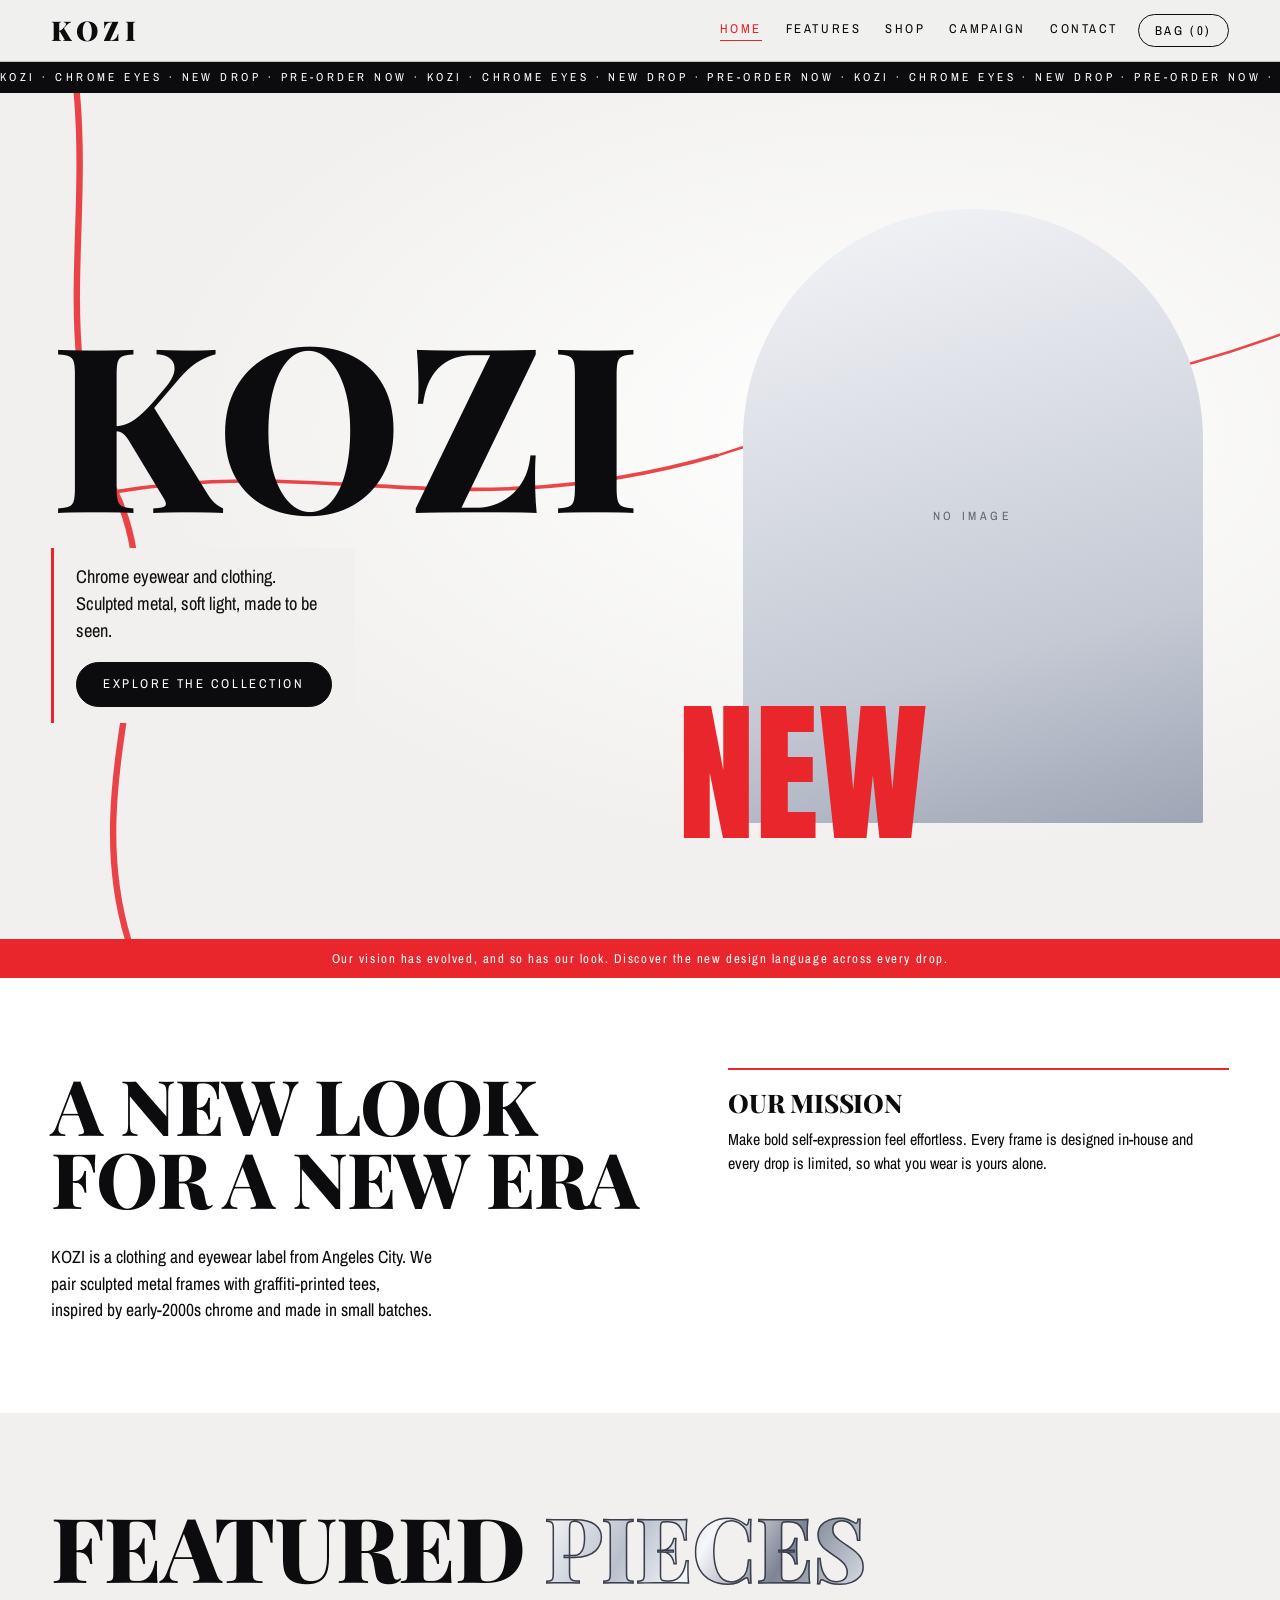
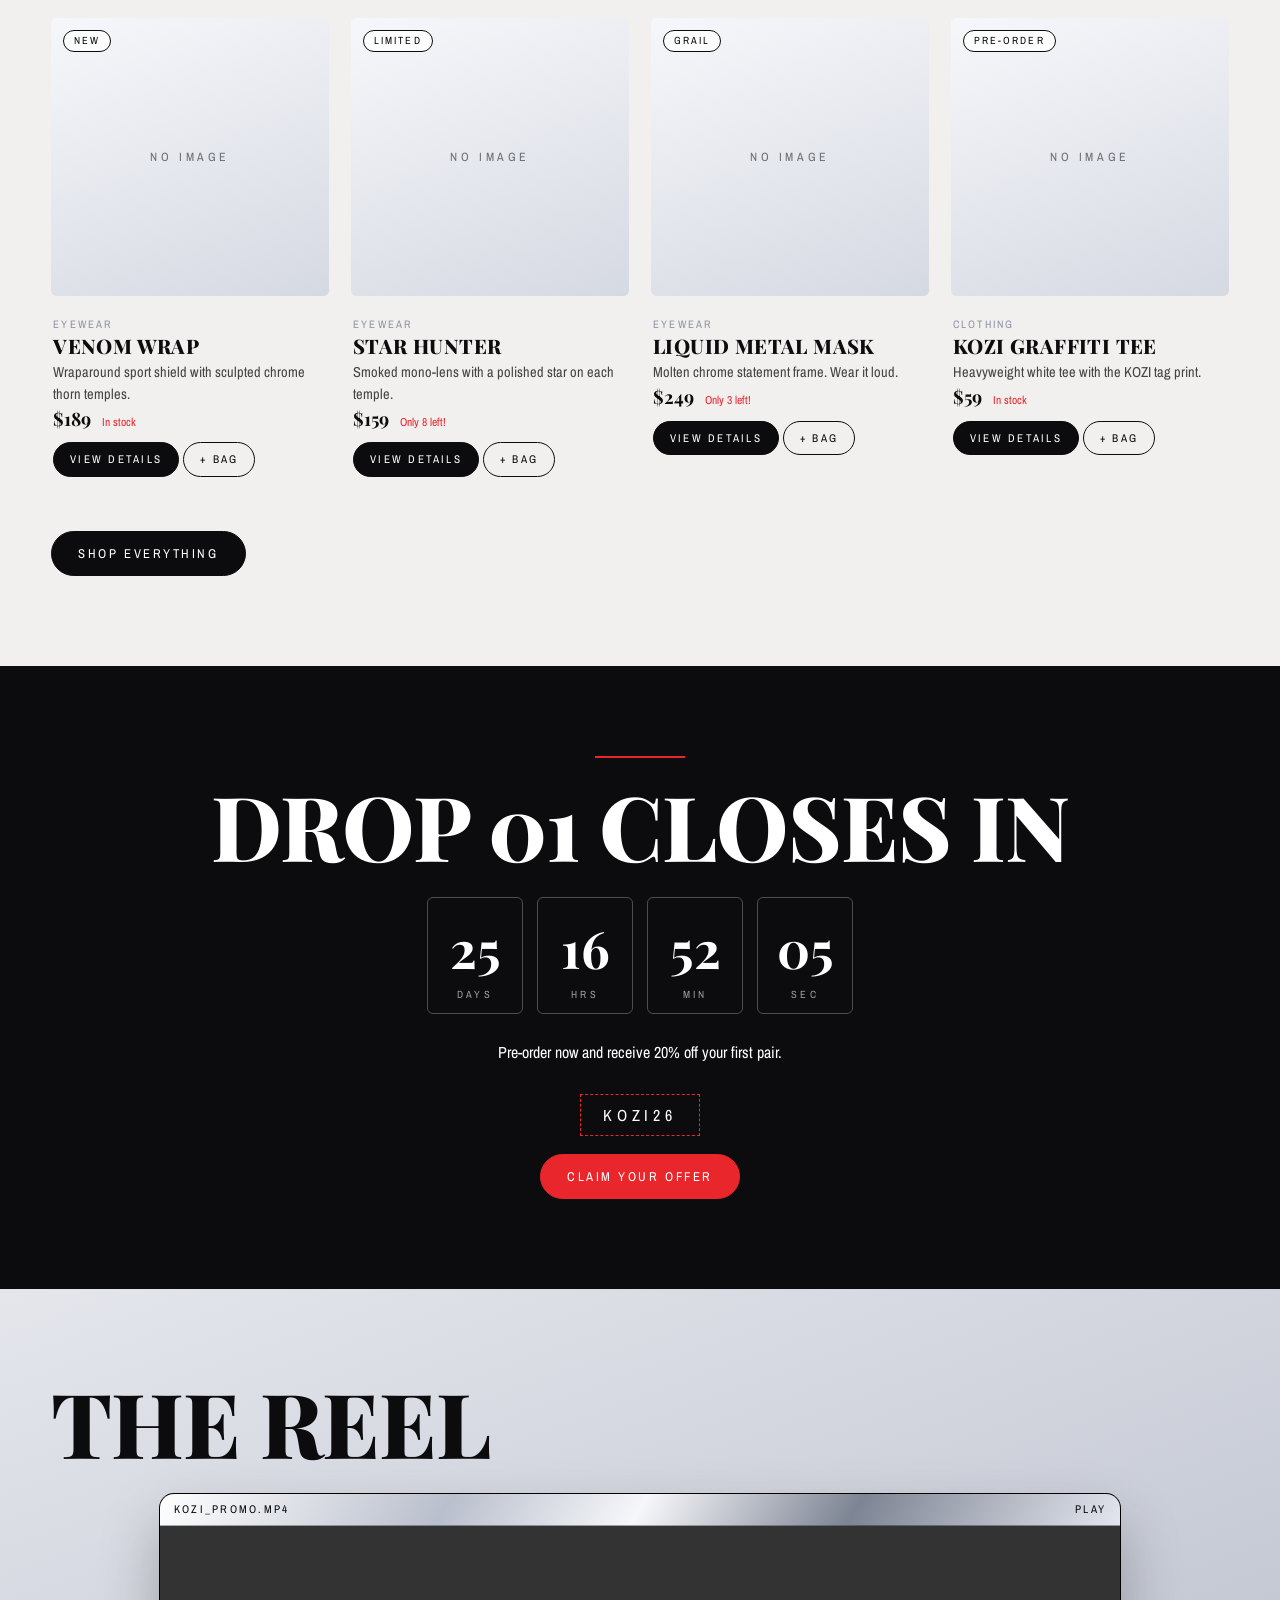
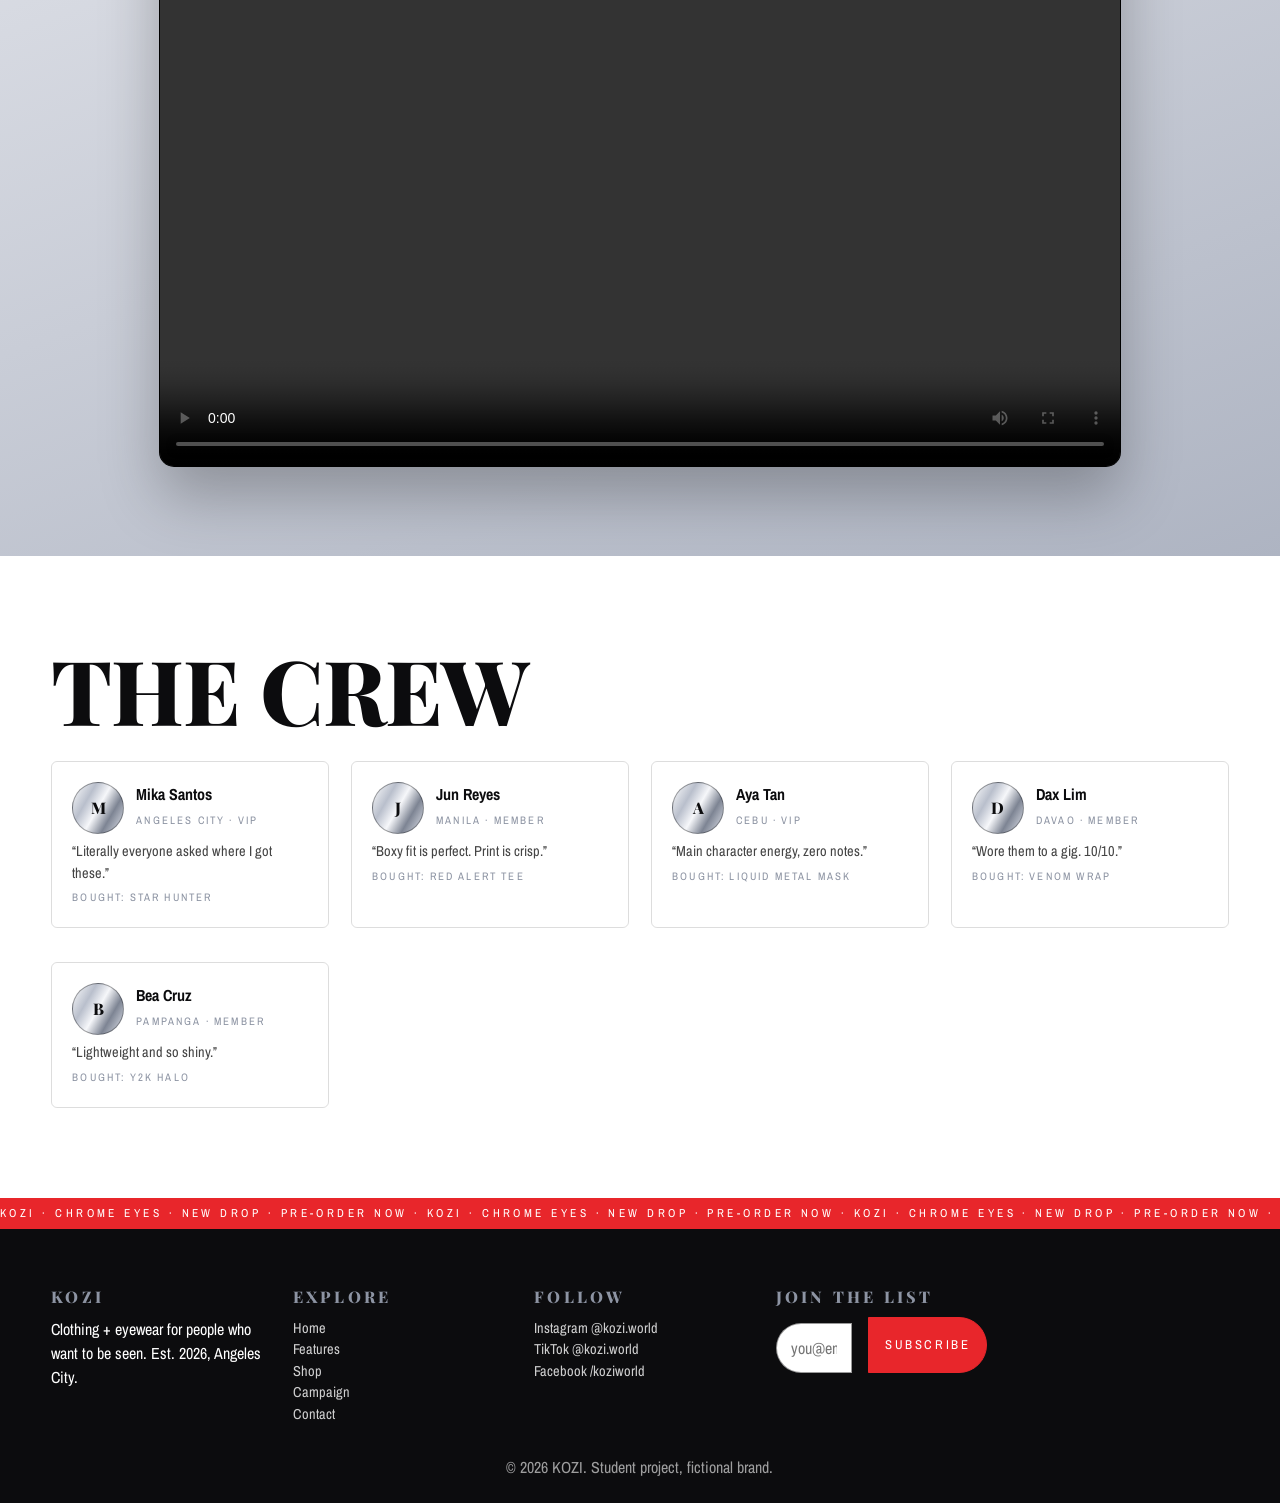
==== index.html @ 84929a73 "first commit" ====
<!DOCTYPE html><html lang="en"><head><meta charset="utf-8"><meta name="viewport" content="width=device-width,initial-scale=1"><title>KOZI — Clothing + Eyewear</title><link rel="preconnect" href="https://fonts.googleapis.com"><link href="https://fonts.googleapis.com/css2?family=Anton&family=Playfair+Display:wght@700;800;900&family=Archivo+Narrow:wght@400;600&display=swap" rel="stylesheet"><link rel="stylesheet" href="css/style.css"><script src="data/data.js"></script><script src="js/app.js"></script></head><body data-page="index.html"><section class="hero"><svg class="veins" viewBox="0 0 1000 700" preserveAspectRatio="none"><path d="M60 0C70 120 40 220 90 330S60 560 100 700" stroke-width="5"/><path d="M90 330C260 300 360 360 560 300" stroke-width="3"/><path d="M560 300C700 250 820 270 1000 200" stroke-width="2"/></svg>
<div class="hl"><h1 class="wordmark">KOZI</h1><div class="copy"><p>Chrome eyewear and clothing. Sculpted metal, soft light, made to be seen.</p><a class="btn" href="products.html">Explore the collection</a></div></div>
<div class="hr"><figure data-photo="assets/hero.jpg"></figure><div class="newword cond">New</div></div></section>
<div class="redband">Our vision has evolved, and so has our look. Discover the new design language across every drop.</div>
<section class="about"><div class="rv"><h2>A new look for a new era</h2><p style="max-width:48ch;font-size:1.1rem">KOZI is a clothing and eyewear label from Angeles City. We pair sculpted metal frames with graffiti-printed tees, inspired by early-2000s chrome and made in small batches.</p></div><div class="box rv"><h3 style="font-size:1.6rem;margin-bottom:12px">Our mission</h3><p>Make bold self-expression feel effortless. Every frame is designed in-house and every drop is limited, so what you wear is yours alone.</p></div></section>
<section><h2 class="rv">Featured <span class="chrome">pieces</span></h2><div class="grid" id="featured"></div><p style="margin-top:40px"><a class="btn" href="products.html">Shop everything</a></p></section>
<section class="promo"><h2 class="rv">Drop 01 closes in</h2><div class="cd" id="cd"></div><p>Pre-order now and receive 20% off your first pair.</p><br><span class="code" id="code" title="Click to copy">KOZI26</span><br><a class="btn" href="products.html">Claim your offer</a></section>
<section class="video"><h2 class="rv">The reel</h2><div class="vf"><div class="vbar"><span>KOZI_PROMO.MP4</span><span>PLAY</span></div><video controls preload="metadata"><source src="assets/promo.mp4" type="video/mp4">Add your promo video as assets/promo.mp4 or swap this tag for a YouTube iframe.</video></div></section>
<section class="crew"><h2 class="rv">The crew</h2><div class="grid" id="crew"></div></section></body></html>
---- css/style.css ----
:root{--red:#e8262b;--ink:#0c0c0e;--paper:#f1f0ee;--grey:#dcdee3;--steel:#8d94a3;--chrome:linear-gradient(120deg,#fff,#b9bfcc 30%,#f6f7fa 50%,#7d8493 72%,#e3e6ee)}
*{box-sizing:border-box;margin:0;padding:0}html{scroll-behavior:smooth}
body{font-family:'Archivo Narrow','Helvetica Neue',Arial,sans-serif;background:var(--paper);color:var(--ink);overflow-x:hidden;font-size:16px;line-height:1.5}
h1,h2,h3,.serif{font-family:'Playfair Display',Georgia,serif;font-weight:800;line-height:.95;letter-spacing:-.01em;text-transform:uppercase}
.cond{font-family:'Anton',Impact,sans-serif;text-transform:uppercase;font-weight:400;line-height:.88}
a{color:inherit}svg{max-width:100%}
.ticker{background:var(--ink);color:#fff;overflow:hidden;white-space:nowrap;font-size:.72rem;letter-spacing:.3em;padding:7px 0;text-transform:uppercase}
.ticker.alt{background:var(--red)}.ticker div{display:inline-block;animation:mq 60s linear infinite}
@keyframes mq{to{transform:translateX(-50%)}}
header{position:sticky;top:0;z-index:50;background:#f1f0eeee;backdrop-filter:blur(10px);border-bottom:1px solid #0003;display:flex;align-items:center;gap:20px;padding:10px 4vw;flex-wrap:wrap}
.logo{font-family:'Playfair Display',serif;font-weight:900;font-size:1.7rem;letter-spacing:.18em;text-decoration:none}
nav{display:flex;gap:24px;margin-left:auto;flex-wrap:wrap}nav a{text-decoration:none;font-size:.8rem;letter-spacing:.2em;text-transform:uppercase;padding-bottom:2px;border-bottom:1px solid transparent}
nav a:hover,nav a.on{border-color:var(--red);color:var(--red)}
#cartBtn{font:inherit;font-size:.8rem;letter-spacing:.2em;border:1px solid var(--ink);background:none;border-radius:99px;padding:6px 16px;cursor:pointer}#cartBtn:hover{background:var(--ink);color:#fff}
.btn{display:inline-block;font:inherit;font-size:.8rem;letter-spacing:.2em;text-transform:uppercase;text-decoration:none;border:1px solid var(--ink);background:var(--ink);color:#fff;padding:12px 26px;border-radius:99px;cursor:pointer;transition:.25s}
.btn:hover{background:var(--red);border-color:var(--red)}.btn.alt{background:transparent;color:var(--ink)}.btn.alt:hover{background:var(--ink);color:#fff}
section{padding:90px 4vw;position:relative}
h2{font-size:clamp(2.4rem,7vw,6rem);margin-bottom:30px}
.chrome{background:var(--chrome);-webkit-background-clip:text;background-clip:text;color:transparent;-webkit-text-stroke:1.5px #3a3f4b}
.hero{min-height:94vh;overflow:hidden;background:radial-gradient(ellipse at 70% 40%,#fff,transparent 60%),var(--paper)}
.veins{position:absolute;inset:0;width:100%;height:100%;opacity:.85;pointer-events:none}.veins path{fill:none;stroke:var(--red);stroke-linecap:round;stroke-dasharray:1600;stroke-dashoffset:1600;animation:dr 3.5s .3s forwards ease-out}@keyframes dr{to{stroke-dashoffset:0}}
.wordmark{font-size:clamp(7rem,26vw,24rem);letter-spacing:.02em;position:relative;z-index:2;margin-left:-.5vw}
.hero .photo{position:absolute;right:6vw;top:70px;width:min(34vw,460px);z-index:1}
.hero .photo.sm{left:5vw;right:auto;top:auto;bottom:90px;width:min(18vw,230px);z-index:3;aspect-ratio:1;border-radius:6px}
.newword{position:absolute;right:3vw;bottom:14vh;font-size:clamp(5rem,16vw,15rem);color:var(--red);z-index:3;mix-blend-mode:multiply}
.hero .copy{position:relative;z-index:3;max-width:34ch;margin-top:-4vw}.hero .copy p{margin-bottom:22px;font-size:1.05rem}
.redband{background:var(--red);color:#fff;padding:10px 4vw;font-size:.8rem;letter-spacing:.12em;text-align:center}
figure.photo{position:relative;aspect-ratio:3/4;background:linear-gradient(165deg,#f4f5f8,#c4c9d4 70%,#9ea5b4);border-radius:999px 999px 8px 8px;overflow:hidden;display:grid;place-items:center}
figure.photo img{position:absolute;inset:0;width:100%;height:100%;object-fit:cover;z-index:2}
.ph-art{width:78%;filter:drop-shadow(0 18px 14px #0004);animation:fl 7s ease-in-out infinite}.photo.sm .ph-art{width:90%}
figure.photo figcaption{position:absolute;bottom:14px;font-size:.62rem;letter-spacing:.14em;color:#0007;text-transform:uppercase;text-align:center;padding:0 12px}
@keyframes fl{50%{transform:translateY(-10px) rotate(-2deg)}}
.about{display:grid;grid-template-columns:1.2fr 1fr;gap:6vw;background:#fff;align-items:start}.about h2{font-size:clamp(2.4rem,6vw,5rem)}.about .box{border-top:2px solid var(--red);padding-top:20px}
.grid{display:grid;grid-template-columns:repeat(auto-fill,minmax(260px,1fr));gap:34px 22px}
.card{position:relative;background:transparent;transition:.35s}
.card .art{background:linear-gradient(160deg,#f6f7fa,#d5d9e2);aspect-ratio:1;display:grid;place-items:center;padding:12%;border-radius:6px;position:relative;overflow:hidden;transition:.35s}
.card:hover .art{background:linear-gradient(160deg,#fff,#c3c8d4)}.card .art svg{transition:.5s}.card:hover .art svg{transform:scale(1.08) rotate(-3deg)}
.card .body{padding:14px 2px}.card h3{font-size:1.25rem;margin:2px 0 6px;letter-spacing:.02em}.card p{font-size:.9rem;color:#444}.card small{letter-spacing:.2em;text-transform:uppercase;font-size:.68rem;color:var(--steel)}
.tagc{position:absolute;top:12px;left:12px;font-size:.65rem;letter-spacing:.2em;border:1px solid var(--ink);border-radius:99px;padding:2px 10px;background:#fffd;z-index:2}
.price{font-family:'Playfair Display',serif;font-weight:700;font-size:1.15rem;color:var(--ink)}.stock{font-size:.72rem;color:var(--red);margin-left:8px}
.card .btn{padding:8px 16px;margin-top:10px;font-size:.7rem}
.promo{background:var(--ink);color:#fff;text-align:center;overflow:hidden}.promo h2{color:#fff}.promo h2:before{content:"";display:block;height:2px;width:90px;background:var(--red);margin:0 auto 24px}
.cd{display:flex;gap:14px;justify-content:center;margin:26px 0;flex-wrap:wrap}.cd div{font-family:'Playfair Display',serif;font-size:3.2rem;font-weight:700;min-width:96px;border:1px solid #fff4;padding:12px;border-radius:6px}.cd small{display:block;font:.65rem 'Archivo Narrow';letter-spacing:.3em;text-transform:uppercase;color:#fff9}
.code{display:inline-block;border:1px dashed var(--red);color:#fff;padding:8px 22px;letter-spacing:.3em;cursor:pointer;margin:6px 0 18px}.promo .btn{background:var(--red);border-color:var(--red)}.promo .btn:hover{background:#fff;color:#000}
.video{background:linear-gradient(160deg,#e4e6ec,#aeb4c2)}.vf{border-radius:14px;overflow:hidden;background:#000;max-width:960px;margin:auto;box-shadow:0 30px 60px #0004,0 0 0 1px #000}.vf video,.vf iframe{width:100%;aspect-ratio:16/9;display:block;border:0}
.vbar{background:var(--chrome);font-size:.7rem;letter-spacing:.2em;padding:7px 14px;display:flex;justify-content:space-between;border-bottom:1px solid #0005}
.crew{background:#fff}.crew .card{padding:20px;border:1px solid #0002;border-radius:6px}.crew .card:hover{border-color:var(--red)}.av{width:52px;height:52px;border-radius:50%;background:var(--chrome);border:1px solid #0005;display:grid;place-items:center;font-family:'Playfair Display',serif;font-weight:800;float:left;margin-right:12px}
.feat{display:grid;grid-template-columns:repeat(auto-fit,minmax(250px,1fr));gap:2px;background:#0002;border:1px solid #0002}.feat .card{background:var(--paper);padding:30px 24px}.feat .card:hover{background:#fff}.ic{display:grid;place-items:center;width:54px;height:54px;border-radius:50%;background:var(--chrome);border:1px solid #0005;font-size:1.3rem;margin-bottom:22px}
.bar{height:6px;background:#fff3;margin:8px 0 22px;border-radius:99px;overflow:hidden}.bar i{display:block;height:100%;width:0;background:var(--red);transition:width 1.8s}
.tools{display:flex;gap:10px;flex-wrap:wrap;margin-bottom:26px}input,textarea,select{font:inherit;border:1px solid #0006;padding:12px 14px;background:#fff;border-radius:6px;width:100%}.tools input{flex:1;min-width:200px;width:auto}.tools select{width:auto}input:focus,textarea:focus,select:focus{outline:2px solid var(--red);outline-offset:1px}
.chip{border:1px solid var(--ink);background:none;font:inherit;font-size:.75rem;letter-spacing:.2em;text-transform:uppercase;padding:7px 18px;border-radius:99px;cursor:pointer}.chip.on,.chip:hover{background:var(--ink);color:#fff}
form{display:grid;gap:16px}form label{font-size:.75rem;letter-spacing:.2em;text-transform:uppercase}form input,form textarea{margin-top:6px}form .err{color:var(--red);font-size:.8rem;min-height:1em;display:block;text-transform:none;letter-spacing:0}.two{display:grid;grid-template-columns:1fr 1fr;gap:5vw}
table{width:100%;border-collapse:collapse;font-size:.85rem;margin-top:10px}td,th{border-bottom:1px solid #0003;padding:8px 4px;text-align:left}th{font-size:.65rem;letter-spacing:.2em;text-transform:uppercase;color:var(--steel)}
.modal,.drawer{position:fixed;inset:0;background:#000a;z-index:100;display:none;place-items:center;padding:16px}.modal.open{display:grid}
.mbox{background:var(--paper);max-width:780px;width:100%;display:grid;grid-template-columns:1fr 1fr;max-height:90vh;overflow:auto;border-radius:8px;animation:pop .3s}@keyframes pop{from{transform:translateY(24px);opacity:0}}
.mbox h2{font-size:2.4rem}.drawer{place-items:stretch end}.drawer.open{display:grid}.dbox{background:var(--paper);width:min(400px,100%);padding:22px;overflow:auto}.dbox h2{font-size:2.4rem}
.x{float:right;font:inherit;background:none;border:1px solid var(--ink);border-radius:50%;width:32px;height:32px;cursor:pointer}
.toast{position:fixed;bottom:24px;left:50%;transform:translateX(-50%);background:var(--ink);color:#fff;padding:12px 26px;border-radius:99px;z-index:200;font-size:.8rem;letter-spacing:.15em;display:none}
.ig{display:grid;grid-template-columns:repeat(3,1fr);gap:6px;max-width:520px}.ig>div{aspect-ratio:1;display:grid;place-items:center;text-align:center;font-family:'Playfair Display',serif;font-weight:800;text-transform:uppercase;padding:10px;font-size:1.1rem}
.mail{max-width:620px;margin:auto;background:#fff;box-shadow:0 24px 50px #0003}.mail .h{background:var(--ink);color:#fff;padding:16px;text-align:center;font-size:.75rem;letter-spacing:.15em}.mail .b{padding:30px;text-align:center}.mail .s{background:#eee;padding:10px 16px;font-size:.8rem}
footer{background:var(--ink);color:#fff;padding:60px 4vw 24px;display:grid;grid-template-columns:repeat(auto-fit,minmax(200px,1fr));gap:30px}footer h3{font-size:1rem;letter-spacing:.2em;margin-bottom:12px;color:var(--steel)}footer a{display:block;text-decoration:none;opacity:.8;font-size:.9rem}footer a:hover{color:var(--red)}footer form{display:flex}footer form input{border-radius:99px 0 0 99px}footer form .btn{border-radius:0 99px 99px 0;background:var(--red);border-color:var(--red);padding:8px 16px}
.rv{opacity:0;transform:translateY(30px);transition:opacity .9s,transform .9s}.rv.in{opacity:1;transform:none}
@media(max-width:800px){.about,.two,.mbox{grid-template-columns:1fr}.hero .photo{position:relative;right:auto;top:auto;width:70%;margin:10px auto}.hero .photo.sm{display:none}.newword{position:relative;right:auto;bottom:auto}.wordmark{margin-top:20px}}
@media(prefers-reduced-motion:reduce){*{animation:none!important;transition:none!important}.rv{opacity:1;transform:none}.veins path{stroke-dashoffset:0}}
.card .art.has-img{padding:0}.card .art img{width:100%;height:100%;object-fit:cover;display:block;transition:.5s}.card:hover .art img{transform:scale(1.05)}

.noimg{position:absolute;inset:0;display:grid;place-items:center;background:linear-gradient(160deg,#f6f7fa,#d5d9e2);color:#0008;font-size:.75rem;letter-spacing:.3em;text-transform:uppercase}.noimg img{position:absolute;inset:0;width:100%;height:100%;object-fit:cover}
.mbox .art{position:relative;aspect-ratio:1}
figure.photo>span{font-size:.75rem;letter-spacing:.3em;text-transform:uppercase;color:#0008}figure.photo img{object-fit:cover}
.hero{display:grid;grid-template-columns:1.2fr 1fr;gap:4vw;align-items:center}
.hero .photo{position:relative;right:auto;top:auto;width:100%}
.hl{position:relative;z-index:3}.wordmark{font-size:clamp(6rem,18vw,17rem);margin-left:0}
.hero .copy{position:relative;margin:20px 0 0;max-width:38ch;background:var(--paper);border-left:3px solid var(--red);padding:16px 22px;font-size:1.15rem;color:#111;line-height:1.45}.hero .copy p{margin:0 0 18px;font-size:inherit}
.hr{position:relative;z-index:2;width:100%;max-width:460px;justify-self:center}
.newword{position:absolute;left:-14%;bottom:-3%;right:auto;font-size:clamp(4.5rem,12vw,11rem);mix-blend-mode:normal;z-index:4}
@media(max-width:800px){.hero{grid-template-columns:1fr}.newword{left:auto;right:0}}
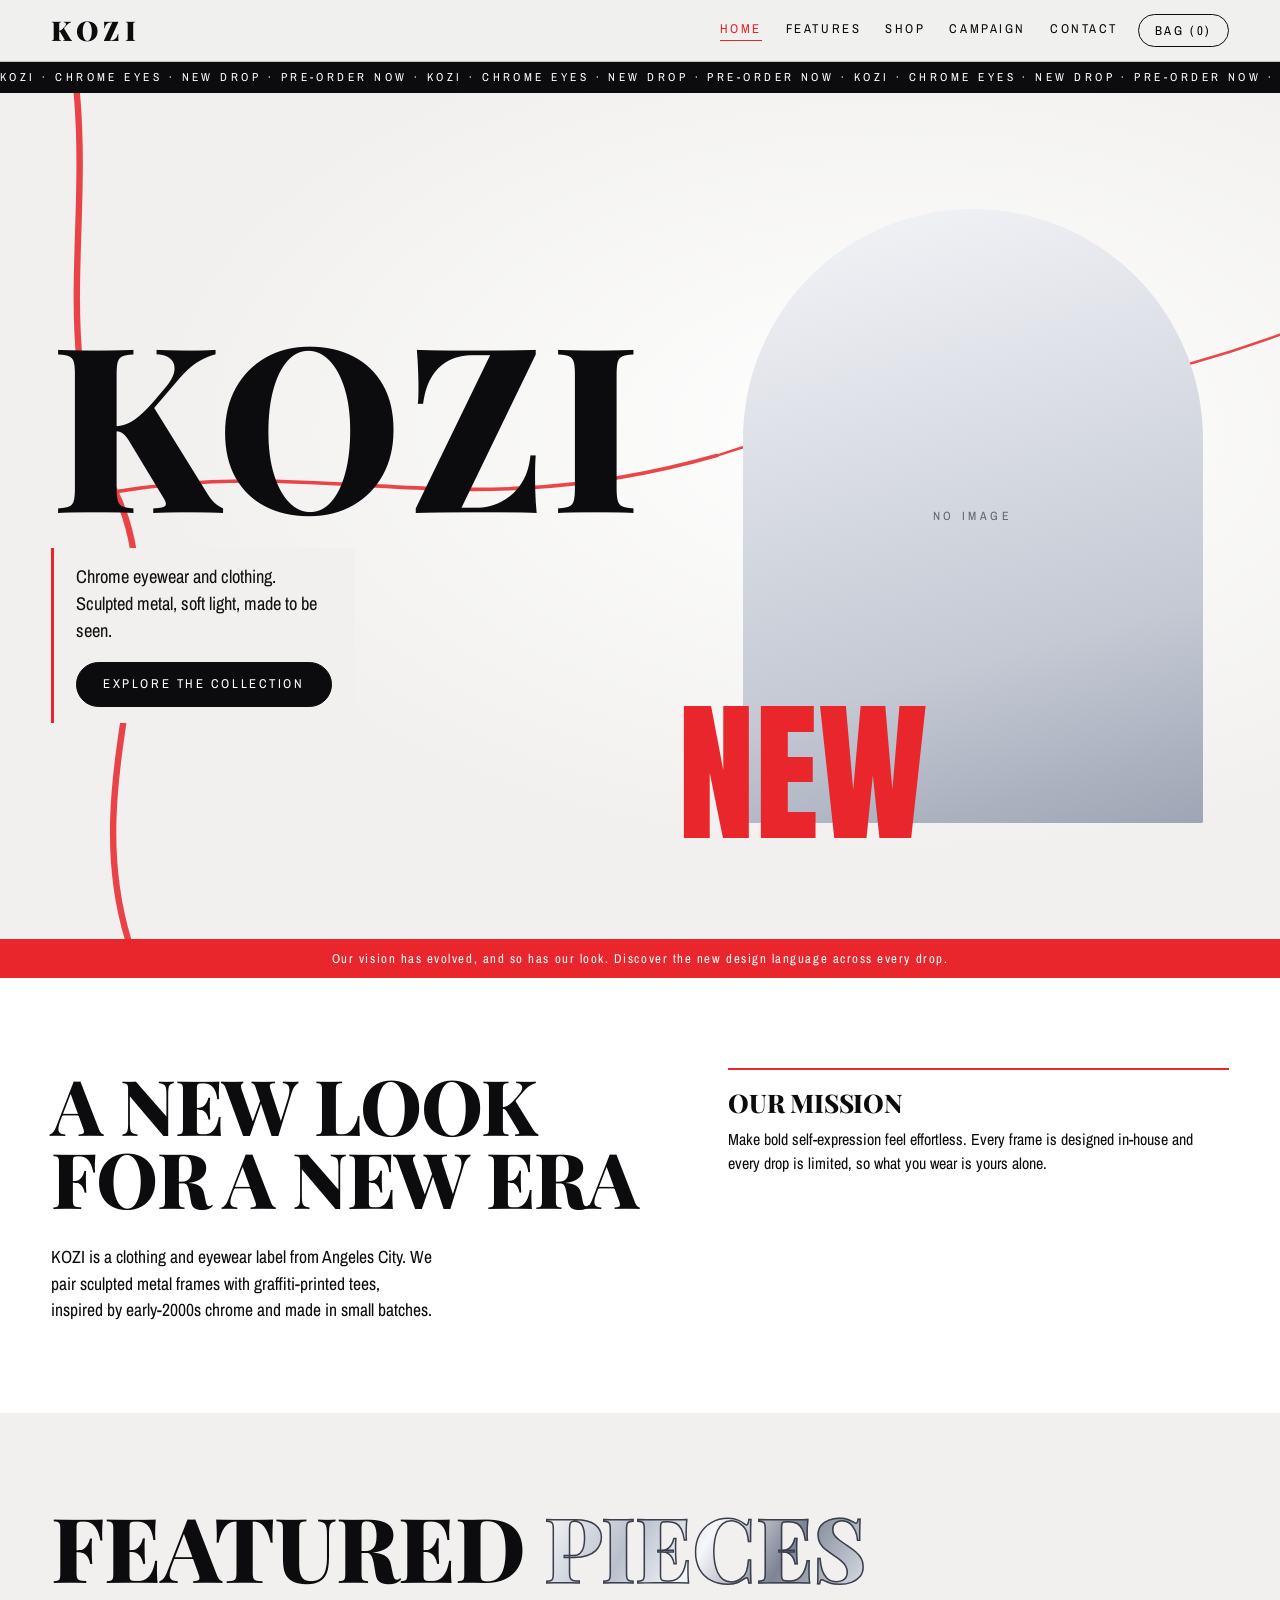
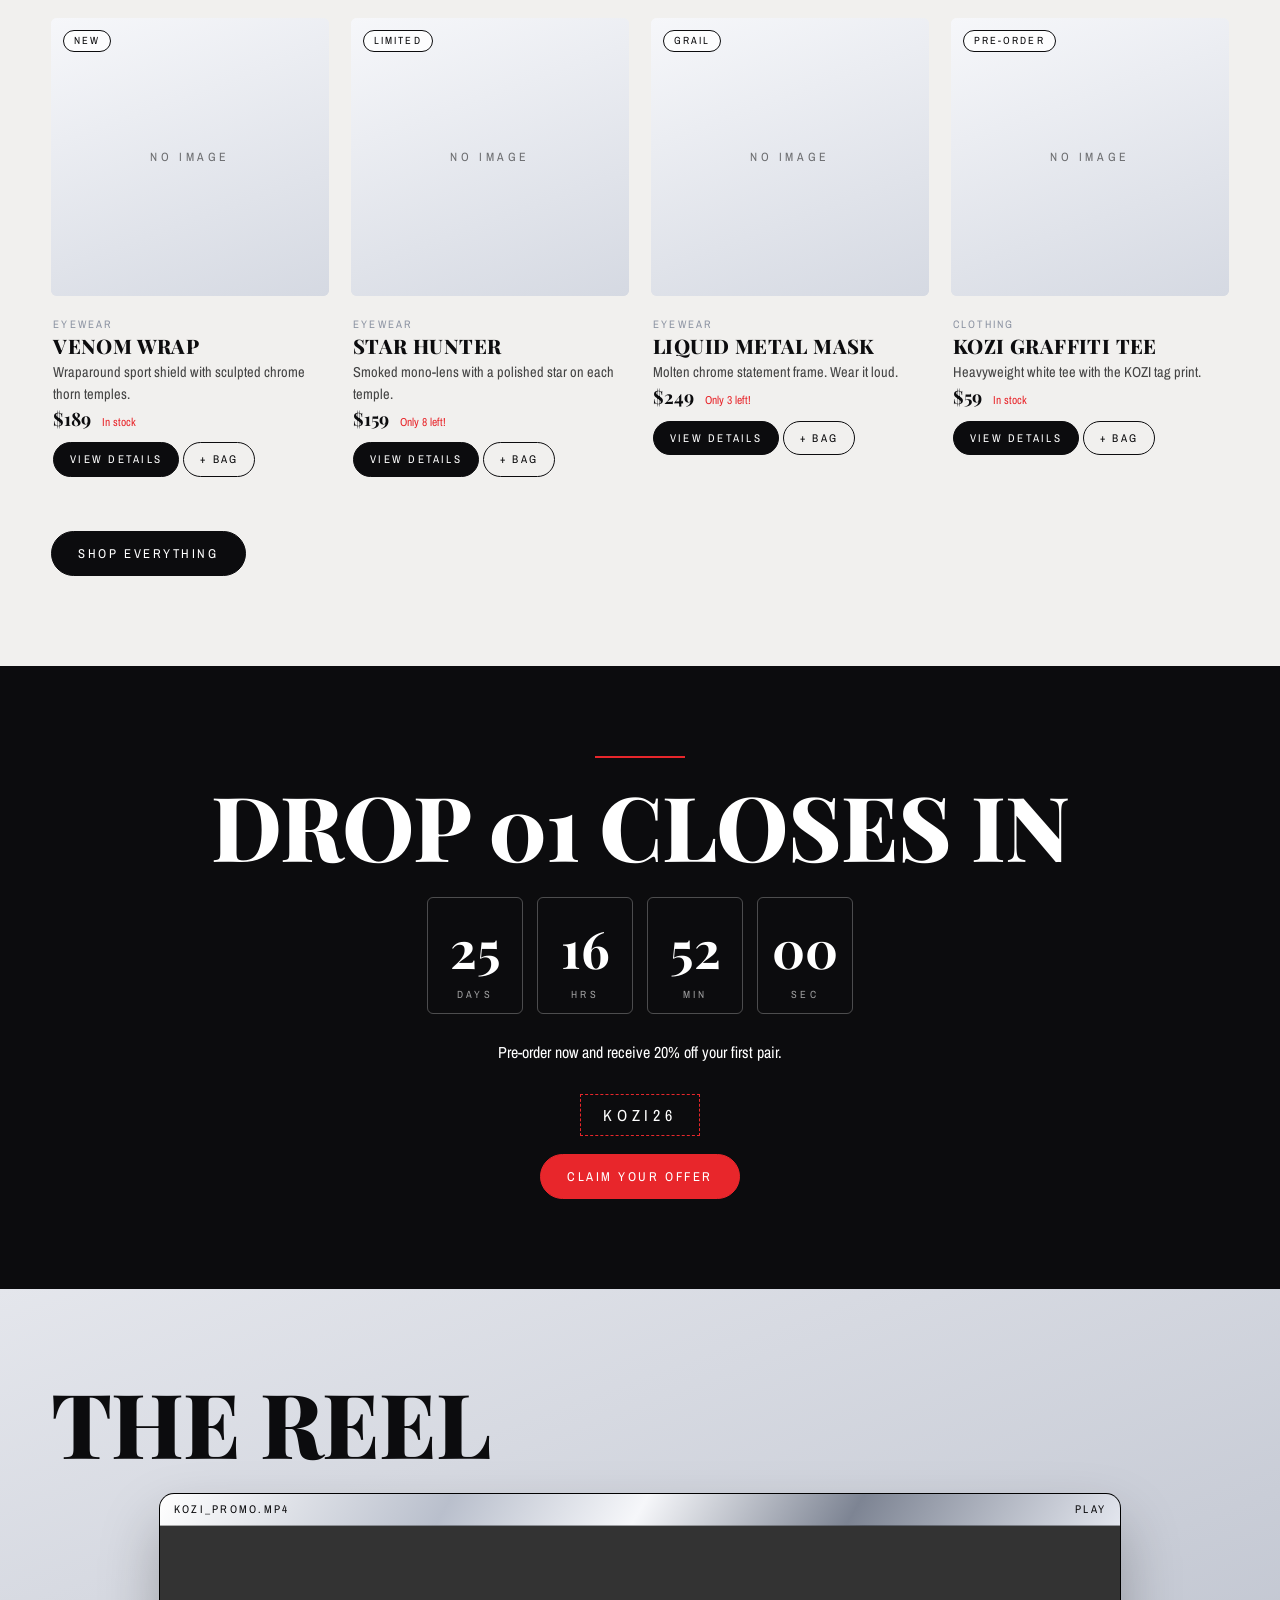
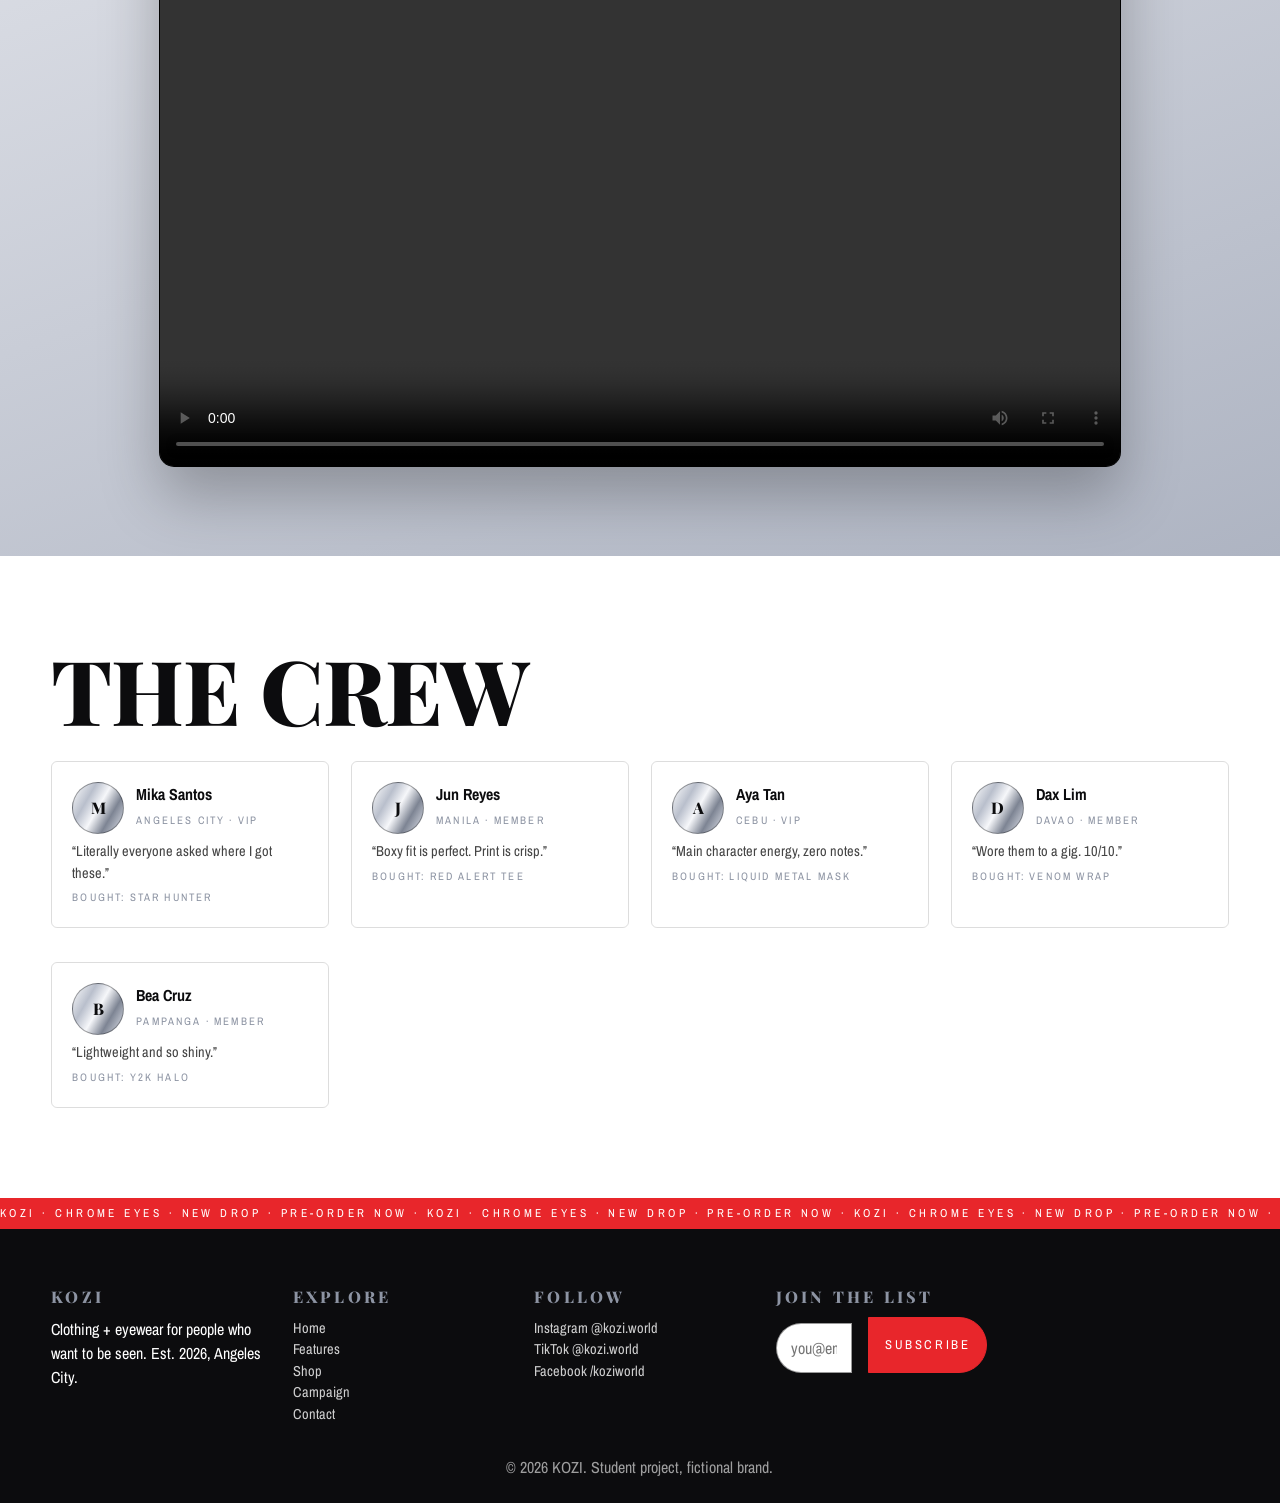
==== commit b064a227: "commit" ====
--- a/index.html
+++ b/index.html
@@ -1,9 +1,1069 @@
-<!DOCTYPE html><html lang="en"><head><meta charset="utf-8"><meta name="viewport" content="width=device-width,initial-scale=1"><title>KOZI — Clothing + Eyewear</title><link rel="preconnect" href="https://fonts.googleapis.com"><link href="https://fonts.googleapis.com/css2?family=Anton&family=Playfair+Display:wght@700;800;900&family=Archivo+Narrow:wght@400;600&display=swap" rel="stylesheet"><link rel="stylesheet" href="css/style.css"><script src="data/data.js"></script><script src="js/app.js"></script></head><body data-page="index.html"><section class="hero"><svg class="veins" viewBox="0 0 1000 700" preserveAspectRatio="none"><path d="M60 0C70 120 40 220 90 330S60 560 100 700" stroke-width="5"/><path d="M90 330C260 300 360 360 560 300" stroke-width="3"/><path d="M560 300C700 250 820 270 1000 200" stroke-width="2"/></svg>
-<div class="hl"><h1 class="wordmark">KOZI</h1><div class="copy"><p>Chrome eyewear and clothing. Sculpted metal, soft light, made to be seen.</p><a class="btn" href="products.html">Explore the collection</a></div></div>
-<div class="hr"><figure data-photo="assets/hero.jpg"></figure><div class="newword cond">New</div></div></section>
-<div class="redband">Our vision has evolved, and so has our look. Discover the new design language across every drop.</div>
-<section class="about"><div class="rv"><h2>A new look for a new era</h2><p style="max-width:48ch;font-size:1.1rem">KOZI is a clothing and eyewear label from Angeles City. We pair sculpted metal frames with graffiti-printed tees, inspired by early-2000s chrome and made in small batches.</p></div><div class="box rv"><h3 style="font-size:1.6rem;margin-bottom:12px">Our mission</h3><p>Make bold self-expression feel effortless. Every frame is designed in-house and every drop is limited, so what you wear is yours alone.</p></div></section>
-<section><h2 class="rv">Featured <span class="chrome">pieces</span></h2><div class="grid" id="featured"></div><p style="margin-top:40px"><a class="btn" href="products.html">Shop everything</a></p></section>
-<section class="promo"><h2 class="rv">Drop 01 closes in</h2><div class="cd" id="cd"></div><p>Pre-order now and receive 20% off your first pair.</p><br><span class="code" id="code" title="Click to copy">KOZI26</span><br><a class="btn" href="products.html">Claim your offer</a></section>
-<section class="video"><h2 class="rv">The reel</h2><div class="vf"><div class="vbar"><span>KOZI_PROMO.MP4</span><span>PLAY</span></div><video controls preload="metadata"><source src="assets/promo.mp4" type="video/mp4">Add your promo video as assets/promo.mp4 or swap this tag for a YouTube iframe.</video></div></section>
-<section class="crew"><h2 class="rv">The crew</h2><div class="grid" id="crew"></div></section></body></html>+<!DOCTYPE html>
+<html lang="en">
+
+<head>
+  <meta charset="utf-8">
+  <meta name="viewport" content="width=device-width, initial-scale=1">
+  <title>KOZI — Clothing + Eyewear</title>
+
+  <link rel="preconnect" href="https://fonts.googleapis.com">
+  <link href="https://fonts.googleapis.com/css2?family=Anton&family=Playfair+Display:wght@700;800;900&family=Archivo+Narrow:wght@400;600&display=swap" rel="stylesheet">
+
+  <style>
+    /* ==========================================================
+       KOZI — styles
+       1. Variables & base   2. Typography   3. Header & nav
+       4. Buttons            5. Hero         6. Sections
+       7. Cards & images     8. Promo & video
+       9. Features, forms, tables   10. Modal, bag, toast
+       11. Campaign          12. Footer & animation   13. Responsive
+       ========================================================== */
+
+    /* ---------- 1. Variables & base ---------- */
+    :root {
+      --red: #e8262b;
+      --ink: #0c0c0e;
+      --paper: #f1f0ee;
+      --grey: #dcdee3;
+      --steel: #8d94a3;
+      --chrome: linear-gradient(120deg, #fff, #b9bfcc 30%, #f6f7fa 50%, #7d8493 72%, #e3e6ee);
+    }
+
+    * {
+      box-sizing: border-box;
+      margin: 0;
+      padding: 0;
+    }
+
+    html {
+      scroll-behavior: smooth;
+    }
+
+    body {
+      font-family: 'Archivo Narrow', 'Helvetica Neue', Arial, sans-serif;
+      font-size: 16px;
+      line-height: 1.5;
+      background: var(--paper);
+      color: var(--ink);
+      overflow-x: hidden;
+    }
+
+    a {
+      color: inherit;
+    }
+
+    svg {
+      max-width: 100%;
+    }
+
+    section {
+      position: relative;
+      padding: 90px 4vw;
+    }
+
+    /* ---------- 2. Typography ---------- */
+    h1,
+    h2,
+    h3,
+    .serif {
+      font-family: 'Playfair Display', Georgia, serif;
+      font-weight: 800;
+      line-height: .95;
+      letter-spacing: -.01em;
+      text-transform: uppercase;
+    }
+
+    h2 {
+      font-size: clamp(2.4rem, 7vw, 6rem);
+      margin-bottom: 30px;
+    }
+
+    .cond {
+      font-family: 'Anton', Impact, sans-serif;
+      font-weight: 400;
+      line-height: .88;
+      text-transform: uppercase;
+    }
+
+    .chrome {
+      background: var(--chrome);
+      -webkit-background-clip: text;
+      background-clip: text;
+      color: transparent;
+      -webkit-text-stroke: 1.5px #3a3f4b;
+    }
+
+    /* ---------- 3. Ticker, header & nav ---------- */
+    .ticker {
+      background: var(--ink);
+      color: #fff;
+      overflow: hidden;
+      white-space: nowrap;
+      font-size: .72rem;
+      letter-spacing: .3em;
+      padding: 7px 0;
+      text-transform: uppercase;
+    }
+
+    .ticker.alt {
+      background: var(--red);
+    }
+
+    .ticker div {
+      display: inline-block;
+      animation: mq 60s linear infinite;
+    }
+
+    header {
+      position: sticky;
+      top: 0;
+      z-index: 50;
+      display: flex;
+      align-items: center;
+      flex-wrap: wrap;
+      gap: 20px;
+      padding: 10px 4vw;
+      background: #f1f0eeee;
+      backdrop-filter: blur(10px);
+      border-bottom: 1px solid #0003;
+    }
+
+    .logo {
+      font-family: 'Playfair Display', serif;
+      font-weight: 900;
+      font-size: 1.7rem;
+      letter-spacing: .18em;
+      text-decoration: none;
+    }
+
+    nav {
+      display: flex;
+      flex-wrap: wrap;
+      gap: 24px;
+      margin-left: auto;
+    }
+
+    nav a {
+      font-size: .8rem;
+      letter-spacing: .2em;
+      text-decoration: none;
+      text-transform: uppercase;
+      padding-bottom: 2px;
+      border-bottom: 1px solid transparent;
+    }
+
+    nav a:hover,
+    nav a.on {
+      color: var(--red);
+      border-color: var(--red);
+    }
+
+    #cartBtn {
+      font: inherit;
+      font-size: .8rem;
+      letter-spacing: .2em;
+      padding: 6px 16px;
+      background: none;
+      border: 1px solid var(--ink);
+      border-radius: 99px;
+      cursor: pointer;
+    }
+
+    #cartBtn:hover {
+      background: var(--ink);
+      color: #fff;
+    }
+
+    /* ---------- 4. Buttons ---------- */
+    .btn {
+      display: inline-block;
+      font: inherit;
+      font-size: .8rem;
+      letter-spacing: .2em;
+      text-decoration: none;
+      text-transform: uppercase;
+      padding: 12px 26px;
+      background: var(--ink);
+      color: #fff;
+      border: 1px solid var(--ink);
+      border-radius: 99px;
+      cursor: pointer;
+      transition: .25s;
+    }
+
+    .btn:hover {
+      background: var(--red);
+      border-color: var(--red);
+    }
+
+    .btn.alt {
+      background: transparent;
+      color: var(--ink);
+    }
+
+    .btn.alt:hover {
+      background: var(--ink);
+      color: #fff;
+    }
+
+    .chip {
+      font: inherit;
+      font-size: .75rem;
+      letter-spacing: .2em;
+      text-transform: uppercase;
+      padding: 7px 18px;
+      background: none;
+      border: 1px solid var(--ink);
+      border-radius: 99px;
+      cursor: pointer;
+    }
+
+    .chip.on,
+    .chip:hover {
+      background: var(--ink);
+      color: #fff;
+    }
+
+    /* ---------- 5. Hero ---------- */
+    .hero {
+      min-height: 94vh;
+      display: grid;
+      grid-template-columns: 1.2fr 1fr;
+      gap: 4vw;
+      align-items: center;
+      overflow: hidden;
+      background:
+        radial-gradient(ellipse at 70% 40%, #fff, transparent 60%),
+        var(--paper);
+    }
+
+    .veins {
+      position: absolute;
+      inset: 0;
+      width: 100%;
+      height: 100%;
+      opacity: .85;
+      pointer-events: none;
+    }
+
+    .veins path {
+      fill: none;
+      stroke: var(--red);
+      stroke-linecap: round;
+      stroke-dasharray: 1600;
+      stroke-dashoffset: 1600;
+      animation: dr 3.5s .3s forwards ease-out;
+    }
+
+    .hl {
+      position: relative;
+      z-index: 3;
+    }
+
+    .wordmark {
+      position: relative;
+      z-index: 2;
+      font-size: clamp(6rem, 18vw, 17rem);
+      letter-spacing: .02em;
+    }
+
+    .hero .copy {
+      position: relative;
+      max-width: 38ch;
+      margin-top: 20px;
+      padding: 16px 22px;
+      background: var(--paper);
+      border-left: 3px solid var(--red);
+      color: #111;
+      font-size: 1.15rem;
+      line-height: 1.45;
+    }
+
+    .hero .copy p {
+      margin: 0 0 18px;
+      font-size: inherit;
+    }
+
+    .hr {
+      position: relative;
+      z-index: 2;
+      width: 100%;
+      max-width: 460px;
+      justify-self: center;
+    }
+
+    .hero .photo {
+      position: relative;
+      width: 100%;
+    }
+
+    .newword {
+      position: absolute;
+      left: -14%;
+      bottom: -3%;
+      z-index: 4;
+      font-size: clamp(4.5rem, 12vw, 11rem);
+      color: var(--red);
+    }
+
+    .redband {
+      padding: 10px 4vw;
+      background: var(--red);
+      color: #fff;
+      font-size: .8rem;
+      letter-spacing: .12em;
+      text-align: center;
+    }
+
+    /* ---------- 6. About ---------- */
+    .about {
+      display: grid;
+      grid-template-columns: 1.2fr 1fr;
+      gap: 6vw;
+      align-items: start;
+      background: #fff;
+    }
+
+    .about h2 {
+      font-size: clamp(2.4rem, 6vw, 5rem);
+    }
+
+    .about .box {
+      padding-top: 20px;
+      border-top: 2px solid var(--red);
+    }
+
+    /* ---------- 7. Cards & images ---------- */
+    .grid {
+      display: grid;
+      grid-template-columns: repeat(auto-fill, minmax(260px, 1fr));
+      gap: 34px 22px;
+    }
+
+    .card {
+      position: relative;
+      background: transparent;
+      transition: .35s;
+    }
+
+    .card .art {
+      position: relative;
+      display: grid;
+      place-items: center;
+      aspect-ratio: 1;
+      padding: 12%;
+      background: linear-gradient(160deg, #f6f7fa, #d5d9e2);
+      border-radius: 6px;
+      overflow: hidden;
+      transition: .35s;
+    }
+
+    .card .art.has-img {
+      padding: 0;
+    }
+
+    .card .art img {
+      display: block;
+      width: 100%;
+      height: 100%;
+      object-fit: cover;
+      transition: .5s;
+    }
+
+    .card:hover .art {
+      background: linear-gradient(160deg, #fff, #c3c8d4);
+    }
+
+    .card:hover .art img {
+      transform: scale(1.05);
+    }
+
+    .card .body {
+      padding: 14px 2px;
+    }
+
+    .card h3 {
+      margin: 2px 0 6px;
+      font-size: 1.25rem;
+      letter-spacing: .02em;
+    }
+
+    .card p {
+      font-size: .9rem;
+      color: #444;
+    }
+
+    .card small {
+      font-size: .68rem;
+      letter-spacing: .2em;
+      text-transform: uppercase;
+      color: var(--steel);
+    }
+
+    .card .btn {
+      margin-top: 10px;
+      padding: 8px 16px;
+      font-size: .7rem;
+    }
+
+    .tagc {
+      position: absolute;
+      top: 12px;
+      left: 12px;
+      z-index: 2;
+      padding: 2px 10px;
+      background: #fffd;
+      border: 1px solid var(--ink);
+      border-radius: 99px;
+      font-size: .65rem;
+      letter-spacing: .2em;
+    }
+
+    .price {
+      font-family: 'Playfair Display', serif;
+      font-weight: 700;
+      font-size: 1.15rem;
+      color: var(--ink);
+    }
+
+    .stock {
+      margin-left: 8px;
+      font-size: .72rem;
+      color: var(--red);
+    }
+
+    /* "No Image" slots */
+    .noimg {
+      position: absolute;
+      inset: 0;
+      display: grid;
+      place-items: center;
+      background: linear-gradient(160deg, #f6f7fa, #d5d9e2);
+      color: #0008;
+      font-size: .75rem;
+      letter-spacing: .3em;
+      text-transform: uppercase;
+    }
+
+    .noimg img {
+      position: absolute;
+      inset: 0;
+      width: 100%;
+      height: 100%;
+      object-fit: cover;
+    }
+
+    figure.photo {
+      position: relative;
+      display: grid;
+      place-items: center;
+      aspect-ratio: 3 / 4;
+      background: linear-gradient(165deg, #f4f5f8, #c4c9d4 70%, #9ea5b4);
+      border-radius: 999px 999px 8px 8px;
+      overflow: hidden;
+    }
+
+    figure.photo > span {
+      font-size: .75rem;
+      letter-spacing: .3em;
+      text-transform: uppercase;
+      color: #0008;
+    }
+
+    figure.photo img {
+      position: absolute;
+      inset: 0;
+      z-index: 2;
+      width: 100%;
+      height: 100%;
+      object-fit: cover;
+    }
+
+    /* ---------- 8. Promo, video & crew ---------- */
+    .promo {
+      background: var(--ink);
+      color: #fff;
+      text-align: center;
+      overflow: hidden;
+    }
+
+    .promo h2 {
+      color: #fff;
+    }
+
+    .promo h2:before {
+      content: "";
+      display: block;
+      width: 90px;
+      height: 2px;
+      margin: 0 auto 24px;
+      background: var(--red);
+    }
+
+    .promo .btn {
+      background: var(--red);
+      border-color: var(--red);
+    }
+
+    .promo .btn:hover {
+      background: #fff;
+      color: #000;
+    }
+
+    .cd {
+      display: flex;
+      flex-wrap: wrap;
+      justify-content: center;
+      gap: 14px;
+      margin: 26px 0;
+    }
+
+    .cd div {
+      min-width: 96px;
+      padding: 12px;
+      border: 1px solid #fff4;
+      border-radius: 6px;
+      font-family: 'Playfair Display', serif;
+      font-size: 3.2rem;
+      font-weight: 700;
+    }
+
+    .cd small {
+      display: block;
+      font: .65rem 'Archivo Narrow';
+      letter-spacing: .3em;
+      text-transform: uppercase;
+      color: #fff9;
+    }
+
+    .code {
+      display: inline-block;
+      margin: 6px 0 18px;
+      padding: 8px 22px;
+      border: 1px dashed var(--red);
+      color: #fff;
+      letter-spacing: .3em;
+      cursor: pointer;
+    }
+
+    .video {
+      background: linear-gradient(160deg, #e4e6ec, #aeb4c2);
+    }
+
+    .vf {
+      max-width: 960px;
+      margin: auto;
+      background: #000;
+      border-radius: 14px;
+      box-shadow: 0 30px 60px #0004, 0 0 0 1px #000;
+      overflow: hidden;
+    }
+
+    .vf video,
+    .vf iframe {
+      display: block;
+      width: 100%;
+      aspect-ratio: 16 / 9;
+      border: 0;
+    }
+
+    .vbar {
+      display: flex;
+      justify-content: space-between;
+      padding: 7px 14px;
+      background: var(--chrome);
+      border-bottom: 1px solid #0005;
+      font-size: .7rem;
+      letter-spacing: .2em;
+    }
+
+    .crew {
+      background: #fff;
+    }
+
+    .crew .card {
+      padding: 20px;
+      border: 1px solid #0002;
+      border-radius: 6px;
+    }
+
+    .crew .card:hover {
+      border-color: var(--red);
+    }
+
+    .av {
+      float: left;
+      display: grid;
+      place-items: center;
+      width: 52px;
+      height: 52px;
+      margin-right: 12px;
+      background: var(--chrome);
+      border: 1px solid #0005;
+      border-radius: 50%;
+      font-family: 'Playfair Display', serif;
+      font-weight: 800;
+    }
+
+    /* ---------- 9. Features, forms & tables ---------- */
+    .feat {
+      display: grid;
+      grid-template-columns: repeat(auto-fit, minmax(250px, 1fr));
+      gap: 2px;
+      background: #0002;
+      border: 1px solid #0002;
+    }
+
+    .feat .card {
+      padding: 30px 24px;
+      background: var(--paper);
+    }
+
+    .feat .card:hover {
+      background: #fff;
+    }
+
+    .ic {
+      display: grid;
+      place-items: center;
+      width: 54px;
+      height: 54px;
+      margin-bottom: 22px;
+      background: var(--chrome);
+      border: 1px solid #0005;
+      border-radius: 50%;
+      font-size: 1.3rem;
+    }
+
+    .bar {
+      height: 6px;
+      margin: 8px 0 22px;
+      background: #fff3;
+      border-radius: 99px;
+      overflow: hidden;
+    }
+
+    .bar i {
+      display: block;
+      width: 0;
+      height: 100%;
+      background: var(--red);
+      transition: width 1.8s;
+    }
+
+    .tools {
+      display: flex;
+      flex-wrap: wrap;
+      gap: 10px;
+      margin-bottom: 26px;
+    }
+
+    input,
+    textarea,
+    select {
+      width: 100%;
+      font: inherit;
+      padding: 12px 14px;
+      background: #fff;
+      border: 1px solid #0006;
+      border-radius: 6px;
+    }
+
+    input:focus,
+    textarea:focus,
+    select:focus {
+      outline: 2px solid var(--red);
+      outline-offset: 1px;
+    }
+
+    .tools input {
+      flex: 1;
+      min-width: 200px;
+      width: auto;
+    }
+
+    .tools select {
+      width: auto;
+    }
+
+    form {
+      display: grid;
+      gap: 16px;
+    }
+
+    form label {
+      font-size: .75rem;
+      letter-spacing: .2em;
+      text-transform: uppercase;
+    }
+
+    form input,
+    form textarea {
+      margin-top: 6px;
+    }
+
+    form .err {
+      display: block;
+      min-height: 1em;
+      font-size: .8rem;
+      letter-spacing: 0;
+      text-transform: none;
+      color: var(--red);
+    }
+
+    .two {
+      display: grid;
+      grid-template-columns: 1fr 1fr;
+      gap: 5vw;
+    }
+
+    table {
+      width: 100%;
+      margin-top: 10px;
+      border-collapse: collapse;
+      font-size: .85rem;
+    }
+
+    td,
+    th {
+      padding: 8px 4px;
+      text-align: left;
+      border-bottom: 1px solid #0003;
+    }
+
+    th {
+      font-size: .65rem;
+      letter-spacing: .2em;
+      text-transform: uppercase;
+      color: var(--steel);
+    }
+
+    /* ---------- 10. Modal, bag & toast ---------- */
+    .modal,
+    .drawer {
+      position: fixed;
+      inset: 0;
+      z-index: 100;
+      display: none;
+      place-items: center;
+      padding: 16px;
+      background: #000a;
+    }
+
+    .modal.open {
+      display: grid;
+    }
+
+    .mbox {
+      display: grid;
+      grid-template-columns: 1fr 1fr;
+      width: 100%;
+      max-width: 780px;
+      max-height: 90vh;
+      background: var(--paper);
+      border-radius: 8px;
+      overflow: auto;
+      animation: pop .3s;
+    }
+
+    .mbox h2 {
+      font-size: 2.4rem;
+    }
+
+    .mbox .art {
+      position: relative;
+      aspect-ratio: 1;
+    }
+
+    .drawer {
+      place-items: stretch end;
+    }
+
+    .drawer.open {
+      display: grid;
+    }
+
+    .dbox {
+      width: min(400px, 100%);
+      padding: 22px;
+      background: var(--paper);
+      overflow: auto;
+    }
+
+    .dbox h2 {
+      font-size: 2.4rem;
+    }
+
+    .x {
+      float: right;
+      width: 32px;
+      height: 32px;
+      font: inherit;
+      background: none;
+      border: 1px solid var(--ink);
+      border-radius: 50%;
+      cursor: pointer;
+    }
+
+    .toast {
+      position: fixed;
+      bottom: 24px;
+      left: 50%;
+      z-index: 200;
+      display: none;
+      padding: 12px 26px;
+      background: var(--ink);
+      color: #fff;
+      border-radius: 99px;
+      font-size: .8rem;
+      letter-spacing: .15em;
+      transform: translateX(-50%);
+    }
+
+    /* ---------- 11. Campaign (social + email) ---------- */
+    .ig {
+      display: grid;
+      grid-template-columns: repeat(3, 1fr);
+      gap: 6px;
+      max-width: 520px;
+    }
+
+    .ig > div {
+      display: grid;
+      place-items: center;
+      aspect-ratio: 1;
+      padding: 10px;
+      font-family: 'Playfair Display', serif;
+      font-size: 1.1rem;
+      font-weight: 800;
+      text-align: center;
+      text-transform: uppercase;
+    }
+
+    .mail {
+      max-width: 620px;
+      margin: auto;
+      background: #fff;
+      box-shadow: 0 24px 50px #0003;
+    }
+
+    .mail .h {
+      padding: 16px;
+      background: var(--ink);
+      color: #fff;
+      font-size: .75rem;
+      letter-spacing: .15em;
+      text-align: center;
+    }
+
+    .mail .b {
+      padding: 30px;
+      text-align: center;
+    }
+
+    .mail .s {
+      padding: 10px 16px;
+      background: #eee;
+      font-size: .8rem;
+    }
+
+    /* ---------- 12. Footer & animation ---------- */
+    footer {
+      display: grid;
+      grid-template-columns: repeat(auto-fit, minmax(200px, 1fr));
+      gap: 30px;
+      padding: 60px 4vw 24px;
+      background: var(--ink);
+      color: #fff;
+    }
+
+    footer h3 {
+      margin-bottom: 12px;
+      font-size: 1rem;
+      letter-spacing: .2em;
+      color: var(--steel);
+    }
+
+    footer a {
+      display: block;
+      font-size: .9rem;
+      text-decoration: none;
+      opacity: .8;
+    }
+
+    footer a:hover {
+      color: var(--red);
+    }
+
+    footer form {
+      display: flex;
+    }
+
+    footer form input {
+      border-radius: 99px 0 0 99px;
+    }
+
+    footer form .btn {
+      padding: 8px 16px;
+      background: var(--red);
+      border-color: var(--red);
+      border-radius: 0 99px 99px 0;
+    }
+
+    .rv {
+      opacity: 0;
+      transform: translateY(30px);
+      transition: opacity .9s, transform .9s;
+    }
+
+    .rv.in {
+      opacity: 1;
+      transform: none;
+    }
+
+    @keyframes mq {
+      to { transform: translateX(-50%); }
+    }
+
+    @keyframes dr {
+      to { stroke-dashoffset: 0; }
+    }
+
+    @keyframes pop {
+      from {
+        transform: translateY(24px);
+        opacity: 0;
+      }
+    }
+
+    /* ---------- 13. Responsive & accessibility ---------- */
+    @media (max-width: 800px) {
+      .hero,
+      .about,
+      .two,
+      .mbox {
+        grid-template-columns: 1fr;
+      }
+
+      .wordmark {
+        margin-top: 20px;
+      }
+
+      .newword {
+        left: auto;
+        right: 0;
+      }
+    }
+
+    @media (prefers-reduced-motion: reduce) {
+      * {
+        animation: none !important;
+        transition: none !important;
+      }
+
+      .rv {
+        opacity: 1;
+        transform: none;
+      }
+
+      .veins path {
+        stroke-dashoffset: 0;
+      }
+    }
+  </style>
+
+  <script src="data/data.js"></script>
+  <script src="js/app.js"></script>
+</head>
+
+<body data-page="index.html">
+
+  <!-- HERO -->
+  <section class="hero">
+    <svg class="veins" viewBox="0 0 1000 700" preserveAspectRatio="none">
+      <path d="M60 0C70 120 40 220 90 330S60 560 100 700" stroke-width="5" />
+      <path d="M90 330C260 300 360 360 560 300" stroke-width="3" />
+      <path d="M560 300C700 250 820 270 1000 200" stroke-width="2" />
+    </svg>
+
+    <div class="hl">
+      <h1 class="wordmark">KOZI</h1>
+      <div class="copy">
+        <p>Chrome eyewear and clothing. Sculpted metal, soft light, made to be seen.</p>
+        <a class="btn" href="products.html">Explore the collection</a>
+      </div>
+    </div>
+
+    <div class="hr">
+      <figure data-photo="assets/hero.jpg"></figure>
+      <div class="newword cond">New</div>
+    </div>
+  </section>
+
+  <div class="redband">
+    Our vision has evolved, and so has our look. Discover the new design language across every drop.
+  </div>
+
+  <!-- ABOUT -->
+  <section class="about">
+    <div class="rv">
+      <h2>A new look for a new era</h2>
+      <p style="max-width: 48ch; font-size: 1.1rem;">
+        KOZI is a clothing and eyewear label from Angeles City. We pair sculpted metal frames
+        with graffiti-printed tees, inspired by early-2000s chrome and made in small batches.
+      </p>
+    </div>
+
+    <div class="box rv">
+      <h3 style="font-size: 1.6rem; margin-bottom: 12px;">Our mission</h3>
+      <p>
+        Make bold self-expression feel effortless. Every frame is designed in-house and every
+        drop is limited, so what you wear is yours alone.
+      </p>
+    </div>
+  </section>
+
+  <!-- FEATURED PRODUCTS (filled by js/app.js from data/products.json) -->
+  <section>
+    <h2 class="rv">Featured <span class="chrome">pieces</span></h2>
+    <div class="grid" id="featured"></div>
+    <p style="margin-top: 40px;">
+      <a class="btn" href="products.html">Shop everything</a>
+    </p>
+  </section>
+
+  <!-- PROMOTION -->
+  <section class="promo">
+    <h2 class="rv">Drop 01 closes in</h2>
+    <div class="cd" id="cd"></div>
+    <p>Pre-order now and receive 20% off your first pair.</p>
+    <br>
+    <span class="code" id="code" title="Click to copy">KOZI26</span>
+    <br>
+    <a class="btn" href="products.html">Claim your offer</a>
+  </section>
+
+  <!-- PROMO VIDEO -->
+  <section class="video">
+    <h2 class="rv">The reel</h2>
+    <div class="vf">
+      <div class="vbar">
+        <span>KOZI_PROMO.MP4</span>
+        <span>PLAY</span>
+      </div>
+      <video controls preload="metadata">
+        <source src="assets/promo.mp4" type="video/mp4">
+        Add your promo video as assets/promo.mp4 or swap this tag for a YouTube iframe.
+      </video>
+    </div>
+  </section>
+
+  <!-- CUSTOMERS (filled by js/app.js from data/customers.json) -->
+  <section class="crew">
+    <h2 class="rv">The crew</h2>
+    <div class="grid" id="crew"></div>
+  </section>
+
+</body>
+
+</html>
